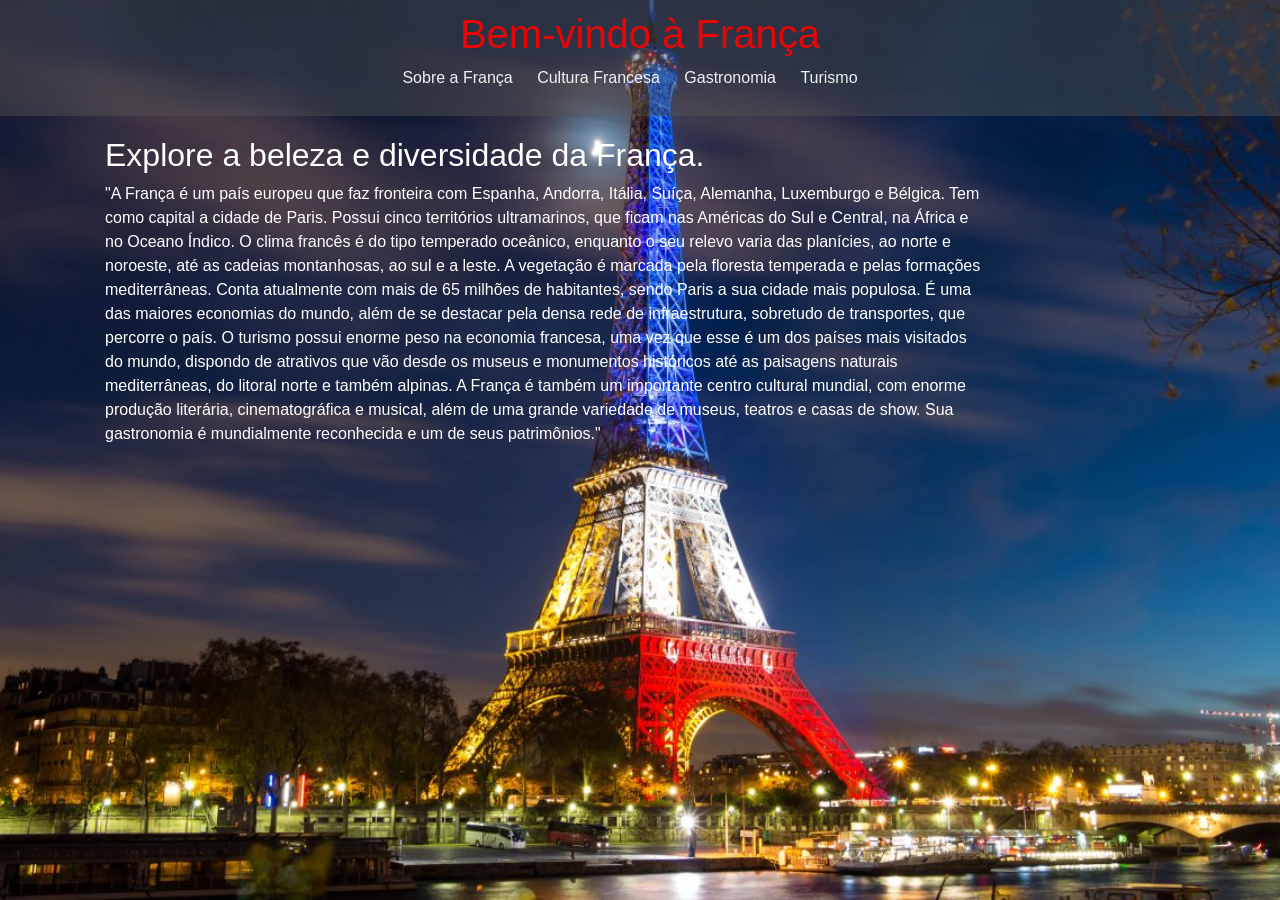
==== Projeto/index.html @ 7abd70f2 "up" ====
<!DOCTYPE html>
<html>
<head>
    <meta charset="utf-8">
    <meta name="viewport" content="width=device-width, initial-scale=1, shrink-to-fit=no">
    <link rel="stylesheet" href="https://stackpath.bootstrapcdn.com/bootstrap/4.1.3/css/bootstrap.min.css" integrity="sha384-MCw98/SFnGE8fJT3GXwEOngsV7Zt27NXFoaoApmYm81iuXoPkFOJwJ8ERdknLPMO" crossorigin="anonymous">
    <link rel="stylesheet" href="estilo3.css">
    <style>
        .image-grid {
            display: flex;
            flex-wrap: wrap;
            justify-content: space-between;
        }

        .square {
            width: calc(33.33% - 20px); 
            margin-bottom: 20px;
            text-align: center; 
        }

        .square img {
            width: 100%; 
            height: 200px; 
            object-fit: cover; 
        }
    </style>
    <title>Descubra a França</title>
</head>
<body>
    <header>
        <h1>Bem-vindo à França</h1>
        <nav>
            <ul>
                <li><a href="sobre.html">Sobre a França</a></li>
                <li><a href="cultura.html">Cultura Francesa</a></li>
                <li><a href="gastronomia.html">Gastronomia</a></li>
                <li><a href="turismo.html">Turismo</a></li>
            </ul>
        </nav>
    </header>
    <div class="container">
        <div class="row">
            <div class="col-md-10">
    <main>
        <h2>Explore a beleza e diversidade da França.</h2>
        <p>"A França é um país europeu que faz fronteira com Espanha, Andorra, Itália, Suíça, Alemanha, Luxemburgo e Bélgica. Tem como capital a cidade de Paris.

            Possui cinco territórios ultramarinos, que ficam nas Américas do Sul e Central, na África e no Oceano Índico.
            
            O clima francês é do tipo temperado oceânico, enquanto o seu relevo varia das planícies, ao norte e noroeste, até as cadeias montanhosas, ao sul e a leste. A vegetação é marcada pela floresta temperada e pelas formações mediterrâneas.
            
            Conta atualmente com mais de 65 milhões de habitantes, sendo Paris a sua cidade mais populosa.
            
            É uma das maiores economias do mundo, além de se destacar pela densa rede de infraestrutura, sobretudo de transportes, que percorre o país.
            
            O turismo possui enorme peso na economia francesa, uma vez que esse é um dos países mais visitados do mundo, dispondo de atrativos que vão desde os museus e monumentos históricos até as paisagens naturais mediterrâneas, do litoral norte e também alpinas.
            
            A França é também um importante centro cultural mundial, com enorme produção literária, cinematográfica e musical, além de uma grande variedade de museus, teatros e casas de show. Sua gastronomia é mundialmente reconhecida e um de seus patrimônios."
            
            
    


</body>
</html>
---- Projeto/estilo3.css ----
body {
    background-image: url('imagens/torre_eiffel_paris.jpg');
    background-size: cover;
    background-repeat: no-repeat;
    background-attachment: fixed;
    background-position: center center;
    margin: 0;
    padding: 0;
    font-family: Arial, sans-serif;
    color:white
}

header {
    background-color: #5555556c;
    color: rgb(230, 6, 6);
    padding: 10px;
    text-align: center;
}

nav ul {
    list-style-type: none;
    padding: 0;
}

nav ul li {
    display: inline;
    margin-right: 20px;
}

nav a {
    text-decoration: none;
    color: rgb(240, 240, 240);
}

main {
    padding: 20px;
}


.conteudo-transparente {
    background-color: rgb(0, 0, 0); 
    padding: 20px;
    border-radius: 5px;
    box-shadow: 0 0 10px rgb(243, 240, 240);
    color:white
}

.conteudo-transparente h2 {
    font-size: 24px;
    margin-top: 0;
}

.conteudo-transparente p {
    font-size: 16px;
}
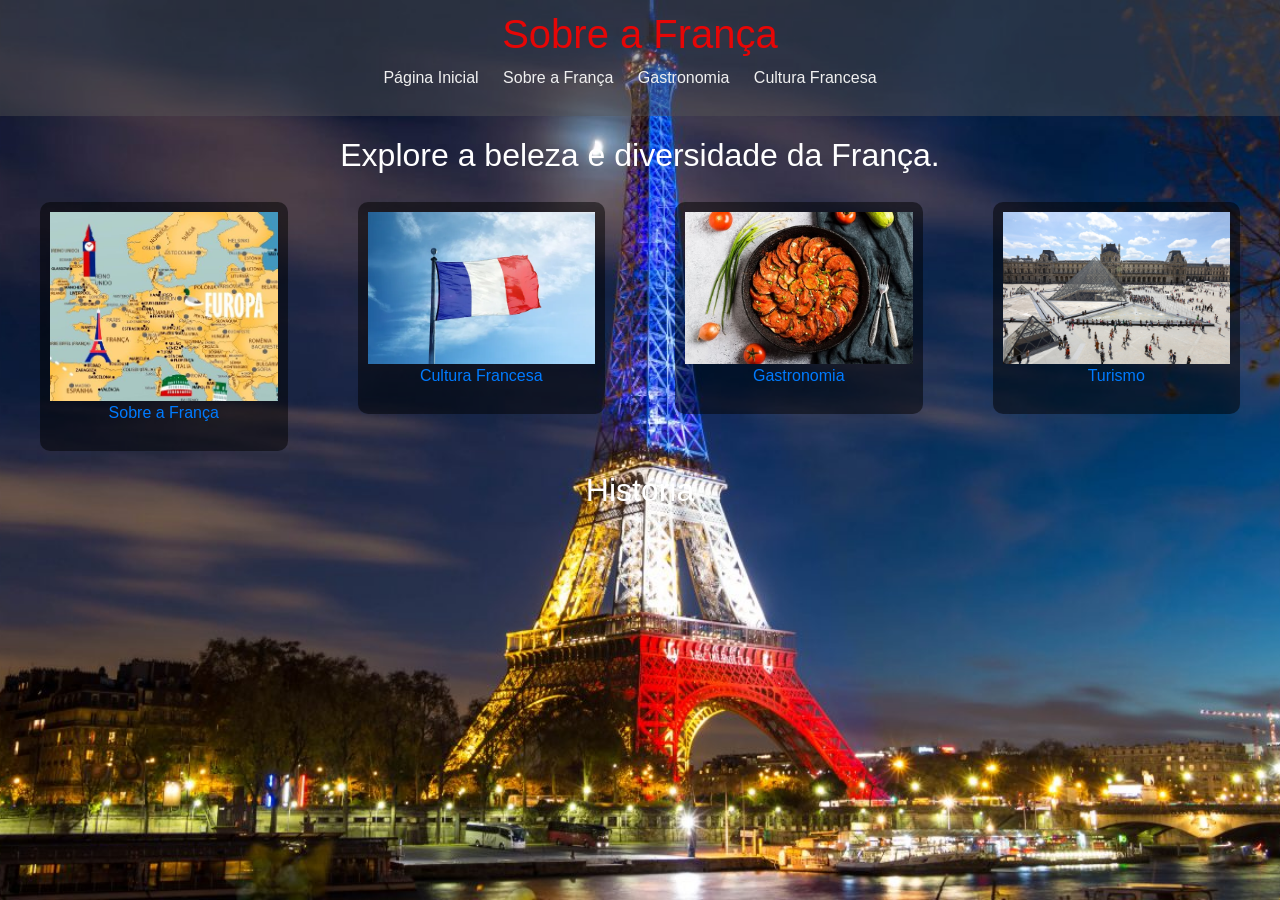
==== commit 6668290c: "up" ====
--- a/Projeto/index.html
+++ b/Projeto/index.html
@@ -1,65 +1,105 @@
 <!DOCTYPE html>
-<html>
+<html lang="pt-BR">
 <head>
-    <meta charset="utf-8">
-    <meta name="viewport" content="width=device-width, initial-scale=1, shrink-to-fit=no">
+    <meta charset="UTF-8">
+    <meta name="viewport" content="width=device-width, initial-scale=1.0">
     <link rel="stylesheet" href="https://stackpath.bootstrapcdn.com/bootstrap/4.1.3/css/bootstrap.min.css" integrity="sha384-MCw98/SFnGE8fJT3GXwEOngsV7Zt27NXFoaoApmYm81iuXoPkFOJwJ8ERdknLPMO" crossorigin="anonymous">
     <link rel="stylesheet" href="estilo3.css">
+    <title>Sobre a França</title>
     <style>
-        .image-grid {
-            display: flex;
-            flex-wrap: wrap;
-            justify-content: space-between;
-        }
-
-        .square {
-            width: calc(33.33% - 20px); 
-            margin-bottom: 20px;
+        main {
             text-align: center; 
         }
 
-        .square img {
-            width: 100%; 
-            height: 200px; 
-            object-fit: cover; 
+        
+        body {
+            background-image: url('imagens/torre_eiffel_paris.jpg');
+            background-size: cover;
+            background-repeat: no-repeat;
+            background-attachment: fixed;
+            background-position: center center;
+            margin: 0;
+            padding: 0;
+            font-family: Arial, sans-serif;
+            color: white;
+            position: relative; 
         }
+
+        
+        .icon-container {
+            position: relative; 
+            z-index: 2; 
+            text-align: center;
+            margin: 20px;
+            background-color: rgba(0, 0, 0, 0.5); 
+            border-radius: 10px; 
+            padding: 10px;
+        }
+
+        .icon-container img {
+            max-width: 100%;
+            height: auto;
+        }
+
+        
     </style>
-    <title>Descubra a França</title>
 </head>
 <body>
     <header>
-        <h1>Bem-vindo à França</h1>
+        <h1>Sobre a França</h1>
         <nav>
             <ul>
-                <li><a href="sobre.html">Sobre a França</a></li>
+                <li><a href="index.html">Página Inicial</a></li>
+                <li><a href="cidades.html">Sobre a França</a></li>
+                <li><a href="gastronomia.html">Gastronomia</a></li>
                 <li><a href="cultura.html">Cultura Francesa</a></li>
-                <li><a href="gastronomia.html">Gastronomia</a></li>
-                <li><a href="turismo.html">Turismo</a></li>
             </ul>
         </nav>
     </header>
-    <div class="container">
-        <div class="row">
-            <div class="col-md-10">
     <main>
         <h2>Explore a beleza e diversidade da França.</h2>
-        <p>"A França é um país europeu que faz fronteira com Espanha, Andorra, Itália, Suíça, Alemanha, Luxemburgo e Bélgica. Tem como capital a cidade de Paris.
 
-            Possui cinco territórios ultramarinos, que ficam nas Américas do Sul e Central, na África e no Oceano Índico.
+        
+        <div class="row">
+            <div class="col-md-3">
+                <div class="icon-container">
+                    <a href="sobre.html">
+                        <img src="imagens/franca-mapamundi.jpeg" alt="Sobre a França">
+                        <p>Sobre a França</p>
+                    </a>
+                </div>
+            </div>
+            <div class="col-md-3">
+                <div class="icon-container">
+                    <a href="cultura.html">
+                        
+                        <img src="imagens/bandeira-da-franca.jpeg" alt="Cultura Francesa">
+                        <p>Cultura Francesa</p>
+                    </a>
+                </div>
+            </div>
+            <div class="col-md-3">
+                <div class="icon-container">
+                    <a href="gastronomia.html">
+                        <img src="imagens/ratatouille-culinaria-francesa.jpg" alt="Gastronomia">
+                        <p>Gastronomia</p>
+                    </a>
+                </div>
+            </div>
+            <div class="col-md-3">
+                <div class="icon-container">
+                    <a href="turismo.html">
+                        <img src="imagens/museu-do-louvre-em-paris.jpg" alt="Turismo">
+                        <p>Turismo</p>
+                    </a>
+                </div>
+            </div>
+        </div>
+
+        <div>
+            <h2>História</h2>
             
-            O clima francês é do tipo temperado oceânico, enquanto o seu relevo varia das planícies, ao norte e noroeste, até as cadeias montanhosas, ao sul e a leste. A vegetação é marcada pela floresta temperada e pelas formações mediterrâneas.
-            
-            Conta atualmente com mais de 65 milhões de habitantes, sendo Paris a sua cidade mais populosa.
-            
-            É uma das maiores economias do mundo, além de se destacar pela densa rede de infraestrutura, sobretudo de transportes, que percorre o país.
-            
-            O turismo possui enorme peso na economia francesa, uma vez que esse é um dos países mais visitados do mundo, dispondo de atrativos que vão desde os museus e monumentos históricos até as paisagens naturais mediterrâneas, do litoral norte e também alpinas.
-            
-            A França é também um importante centro cultural mundial, com enorme produção literária, cinematográfica e musical, além de uma grande variedade de museus, teatros e casas de show. Sua gastronomia é mundialmente reconhecida e um de seus patrimônios."
-            
-            
-    
-
-
+        </div>
+    </main>
 </body>
 </html>
--- a/Projeto/estilo3.css
+++ b/Projeto/estilo3.css
@@ -1,3 +1,6 @@
+
+
+
 
 body {
     background-image: url('imagens/torre_eiffel_paris.jpg');
@@ -8,7 +11,24 @@
     margin: 0;
     padding: 0;
     font-family: Arial, sans-serif;
-    color:white
+    color: white;
+    position: relative; /* Adicione esta linha */
+}
+
+/* Estilos para os ícones */
+.icon-container {
+    position: relative; /* Define a posição relativa */
+    z-index: 2; /* Valor maior para que os ícones fiquem à frente da imagem de fundo */
+    text-align: center;
+    margin: 20px;
+    background-color: rgba(0, 0, 0, 0.5); /* Adicione uma cor de fundo transparente aos ícones */
+    border-radius: 10px; /* Arredonde as bordas dos ícones */
+    padding: 10px;
+}
+
+.icon-container img {
+    max-width: 100%;
+    height: auto;
 }
 
 header {
@@ -54,3 +74,5 @@
 .conteudo-transparente p {
     font-size: 16px;
 }
+
+
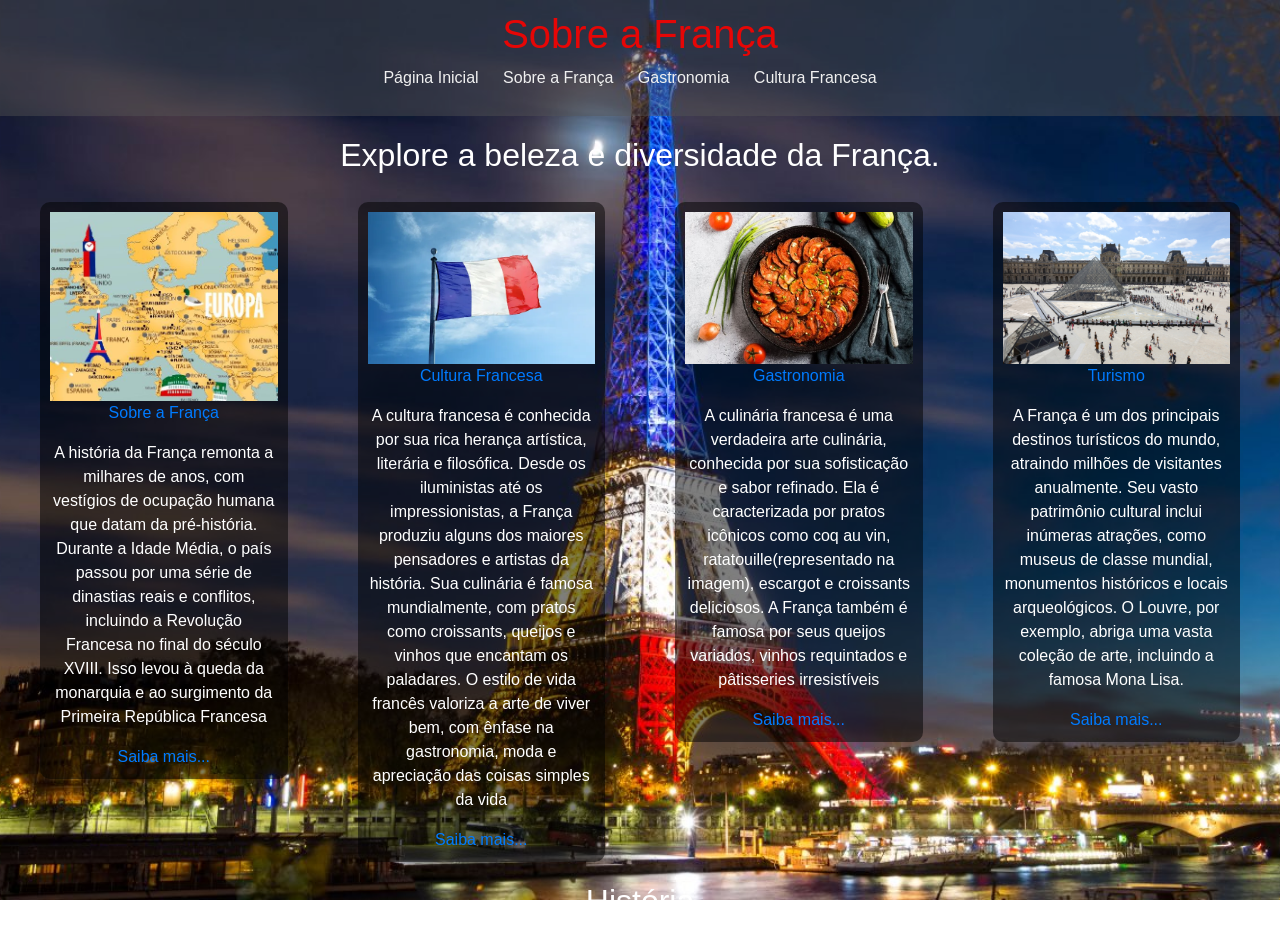
==== commit 3826a3f2: "upd" ====
--- a/Projeto/index.html
+++ b/Projeto/index.html
@@ -65,8 +65,13 @@
                 <div class="icon-container">
                     <a href="sobre.html">
                         <img src="imagens/franca-mapamundi.jpeg" alt="Sobre a França">
-                        <p>Sobre a França</p>
-                    </a>
+                        <p>Sobre a França</p></a><p>A história da França remonta a milhares de anos,
+                            com vestígios de ocupação humana que datam da pré-história. Durante
+                            a Idade Média, o país passou por uma série de dinastias reais e
+                            conflitos, incluindo a Revolução Francesa no final do século XVIII.
+                            Isso levou à queda da monarquia e ao surgimento da Primeira República Francesa</p>
+                            <a href="sobre.html">Saiba mais...</a>
+                    
                 </div>
             </div>
             <div class="col-md-3">
@@ -74,24 +79,39 @@
                     <a href="cultura.html">
                         
                         <img src="imagens/bandeira-da-franca.jpeg" alt="Cultura Francesa">
-                        <p>Cultura Francesa</p>
-                    </a>
+                        <p>Cultura Francesa</p></a><p>A cultura francesa é conhecida por sua rica herança artística,
+                             literária e filosófica. Desde os iluministas até os impressionistas, a França produziu
+                            alguns dos maiores pensadores e artistas da história. Sua culinária é famosa mundialmente,
+                            com pratos como croissants, queijos e vinhos que encantam os paladares. O estilo de vida
+                            francês valoriza a arte de viver bem, com ênfase na gastronomia, moda e apreciação das
+                             coisas simples da vida</p>
+                             <a href="cultura.html">Saiba mais...</a>
+                    
                 </div>
             </div>
             <div class="col-md-3">
                 <div class="icon-container">
                     <a href="gastronomia.html">
                         <img src="imagens/ratatouille-culinaria-francesa.jpg" alt="Gastronomia">
-                        <p>Gastronomia</p>
-                    </a>
+                        <p>Gastronomia</p></a><p>A culinária francesa é uma verdadeira arte culinária,
+                             conhecida por sua sofisticação e sabor refinado. Ela é caracterizada por
+                              pratos icônicos como coq au vin, ratatouille(representado na imagem), escargot e croissants deliciosos.
+                               A França também é famosa por seus queijos variados, vinhos requintados e pâtisseries irresistíveis</p>
+                               <a href="gastronomia.html">Saiba mais...</a>
+                    
                 </div>
             </div>
             <div class="col-md-3">
                 <div class="icon-container">
                     <a href="turismo.html">
                         <img src="imagens/museu-do-louvre-em-paris.jpg" alt="Turismo">
-                        <p>Turismo</p>
-                    </a>
+                        <p>Turismo</p></a><p>A França é um dos principais destinos turísticos do mundo,
+                            atraindo milhões de visitantes anualmente. Seu vasto patrimônio cultural 
+                            inclui inúmeras atrações, como museus de classe mundial, monumentos históricos
+                            e locais arqueológicos. O Louvre, por exemplo, abriga uma vasta coleção de arte,
+                            incluindo a famosa Mona Lisa.</p>
+                            <a href="turismo.html">Saiba mais...</a>
+                    
                 </div>
             </div>
         </div>
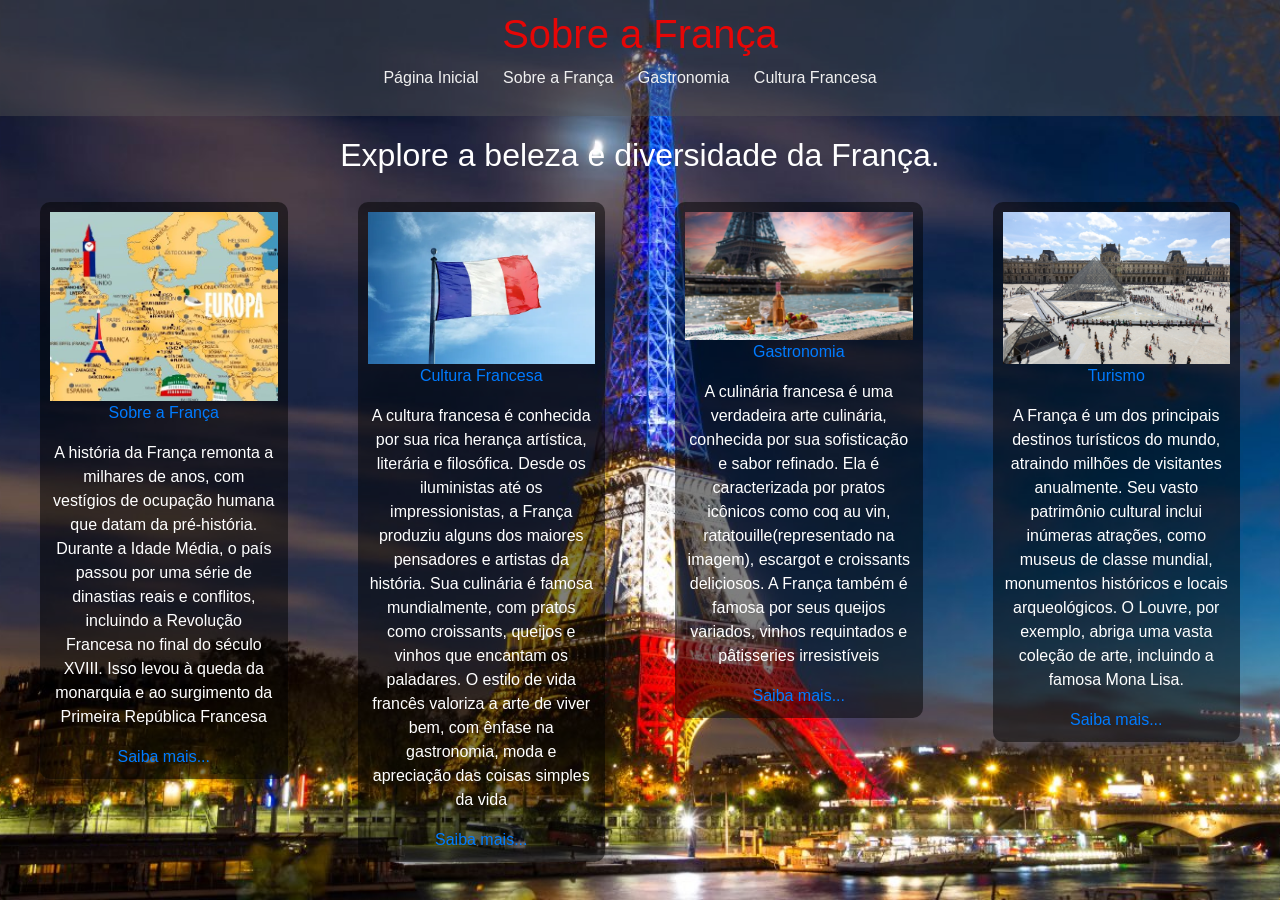
==== commit 3959e380: "ups" ====
--- a/Projeto/index.html
+++ b/Projeto/index.html
@@ -92,7 +92,7 @@
             <div class="col-md-3">
                 <div class="icon-container">
                     <a href="gastronomia.html">
-                        <img src="imagens/ratatouille-culinaria-francesa.jpg" alt="Gastronomia">
+                        <img src="imagens/comida-francesa.jpg" alt="Gastronomia">
                         <p>Gastronomia</p></a><p>A culinária francesa é uma verdadeira arte culinária,
                              conhecida por sua sofisticação e sabor refinado. Ela é caracterizada por
                               pratos icônicos como coq au vin, ratatouille(representado na imagem), escargot e croissants deliciosos.
@@ -116,9 +116,7 @@
             </div>
         </div>
 
-        <div>
-            <h2>História</h2>
-            
+        <div>       
         </div>
     </main>
 </body>
--- a/Projeto/estilo3.css
+++ b/Projeto/estilo3.css
@@ -12,17 +12,17 @@
     padding: 0;
     font-family: Arial, sans-serif;
     color: white;
-    position: relative; /* Adicione esta linha */
+    position: relative; 
 }
 
-/* Estilos para os ícones */
+
 .icon-container {
-    position: relative; /* Define a posição relativa */
-    z-index: 2; /* Valor maior para que os ícones fiquem à frente da imagem de fundo */
+    position: relative; 
+    z-index: 2; 
     text-align: center;
     margin: 20px;
-    background-color: rgba(0, 0, 0, 0.5); /* Adicione uma cor de fundo transparente aos ícones */
-    border-radius: 10px; /* Arredonde as bordas dos ícones */
+    background-color: rgba(0, 0, 0, 0.5); 
+    border-radius: 10px; 
     padding: 10px;
 }
 
@@ -74,5 +74,49 @@
 .conteudo-transparente p {
     font-size: 16px;
 }
+.main-content p {
+    text-align: left;
+    
+}
+
+.text1-left {
+    width: 50%; 
+    float: left; 
+    padding-right: 20px; 
+}
+
+.text2-right {
+    width: 50%; 
+    float: right; 
+    padding-right: 20px; 
+}
 
 
+.clear {
+    clear: both;
+}
+
+
+.image1-right {
+    width: 50%; 
+    float: right; 
+}
+
+
+.image-right img {
+    max-width: 100%; 
+    height: auto; 
+}
+.small-image {
+    max-width: 100%; 
+    height: auto; 
+    width: 50%;
+    border-radius: 10px; 
+}
+
+.image2-left {
+    width: 50%; 
+    float: right; 
+}
+
+
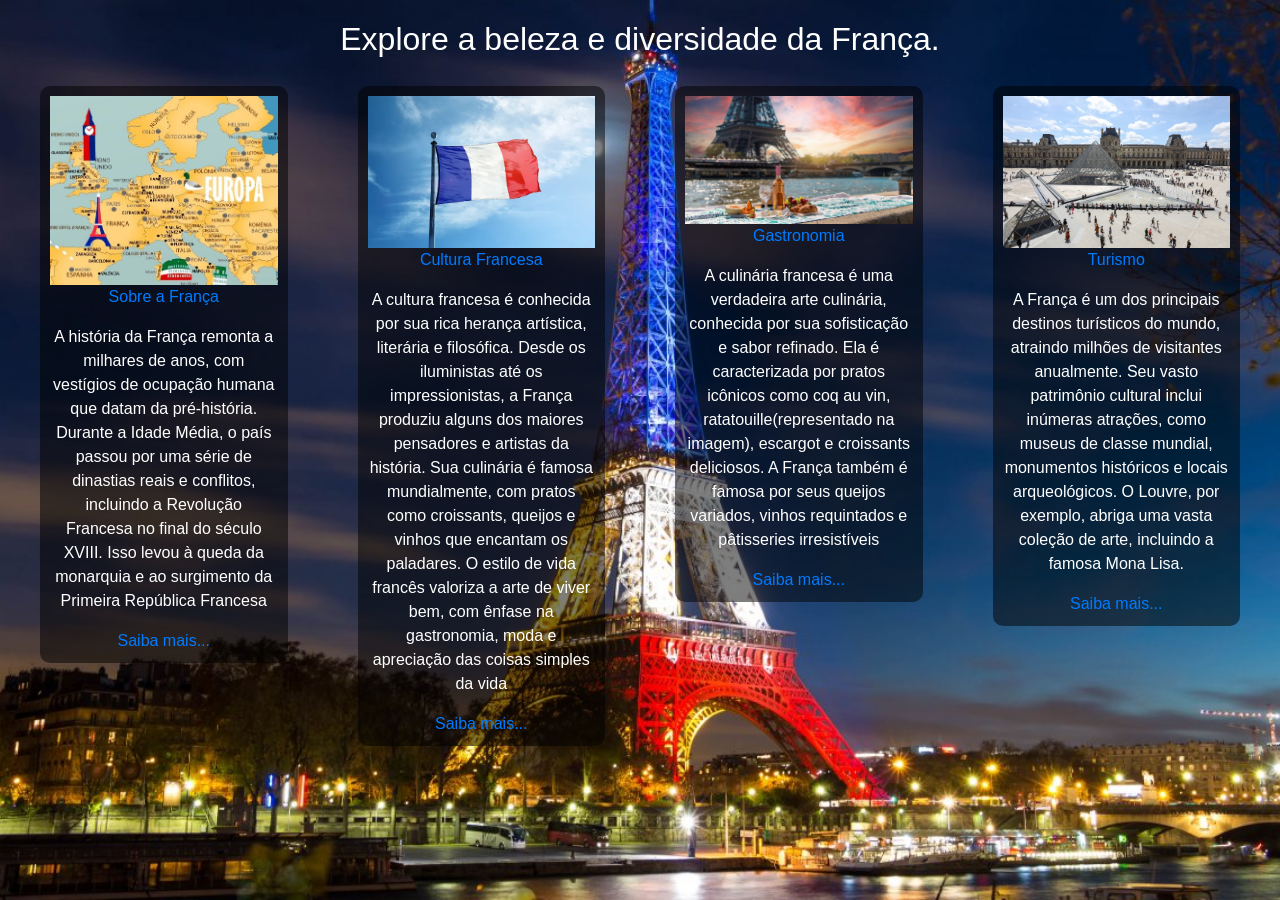
==== commit d0ee3126: "final" ====
--- a/Projeto/index.html
+++ b/Projeto/index.html
@@ -45,17 +45,6 @@
     </style>
 </head>
 <body>
-    <header>
-        <h1>Sobre a França</h1>
-        <nav>
-            <ul>
-                <li><a href="index.html">Página Inicial</a></li>
-                <li><a href="cidades.html">Sobre a França</a></li>
-                <li><a href="gastronomia.html">Gastronomia</a></li>
-                <li><a href="cultura.html">Cultura Francesa</a></li>
-            </ul>
-        </nav>
-    </header>
     <main>
         <h2>Explore a beleza e diversidade da França.</h2>
 
--- a/Projeto/estilo3.css
+++ b/Projeto/estilo3.css
@@ -24,6 +24,8 @@
     background-color: rgba(0, 0, 0, 0.5); 
     border-radius: 10px; 
     padding: 10px;
+    max-width: 100%;
+    height: auto;
 }
 
 .icon-container img {
@@ -119,4 +121,11 @@
     float: right; 
 }
 
+.small-image-turismo {
+    max-width: 100%; 
+    height: auto; 
+    width: 60%;
+    border-radius: 10px; 
+}
 
+
